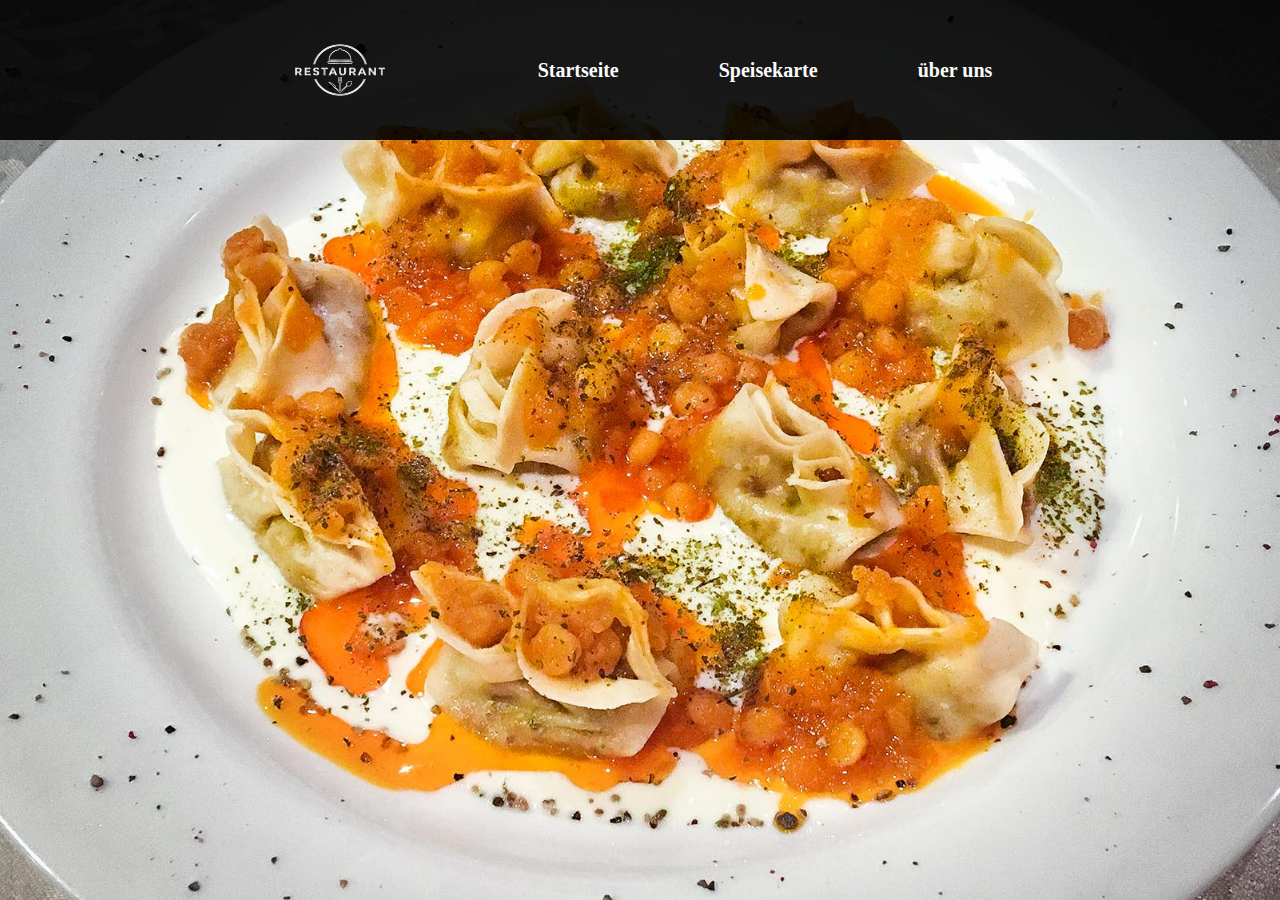
==== home.html @ a96219e9 "v0.2" ====
<!DOCTYPE html>
<html lang="en">
    
<head>
    <meta charset="UTF-8">
    <meta name="viewport" content="width=device-width, initial-scale=1.0">
    <title></title>
    <link rel="stylesheet" href="homeStyle.css">
</head>
<body>
        
        <header>
            <div class="logo">
                <a href="home.html"><img src="imgs/logo.png" alt=""></a>
            </div>
            <ul>
                <a href="">Startseite</a>
                <a href="">Speisekarte</a>
                <a href="">über uns</a>
            </ul>
            
        </header>
            <section>

            </section>
        <section>

        </section>
    
    
</body>
</html>
---- homeStyle.css ----
body{
    margin: 0;
    padding: 0;
    background-image: url('imgs/mantu.jpg');
    background-size: cover; /* Das Bild so anpassen, dass es den gesamten Hintergrund abdeckt */
    background-position: center; /* Das Bild in der Mitte des Bildschirms positionieren */
    background-repeat: no-repeat; /* Verhindern, dass das Bild wiederholt wird */
    min-height: 100vh;
}
header{
    left: 0;
    right: 0;
    top: 0;
    width: auto;
    background-color:rgb(0, 0, 0);
    opacity: 0.9;
    position: fixed;
    z-index: 1000;
    display: flex;
    justify-content: center;
    align-items: center;
}
header ul 
{   
    display: flex;
    justify-content: center;
    align-items: center;
    width: 500px;
    height: 5vh;
    gap: 100px;
    padding: 0;
    margin: 0;
}

header ul a{
    text-decoration: none;
    color: rgb(255, 255, 255);
    font-weight: 700;
    font-size: 20px;
}
header .logo{
    height: 140px;
    width: 150px;
    margin-right: 100px;
}
header .logo img
{
    position: relative;
    border-color: rgb(0, 0, 0);
    height: 100%;
    width: 100%;
}


@media (max-width: 800px)
{
    header {
        
    }
}
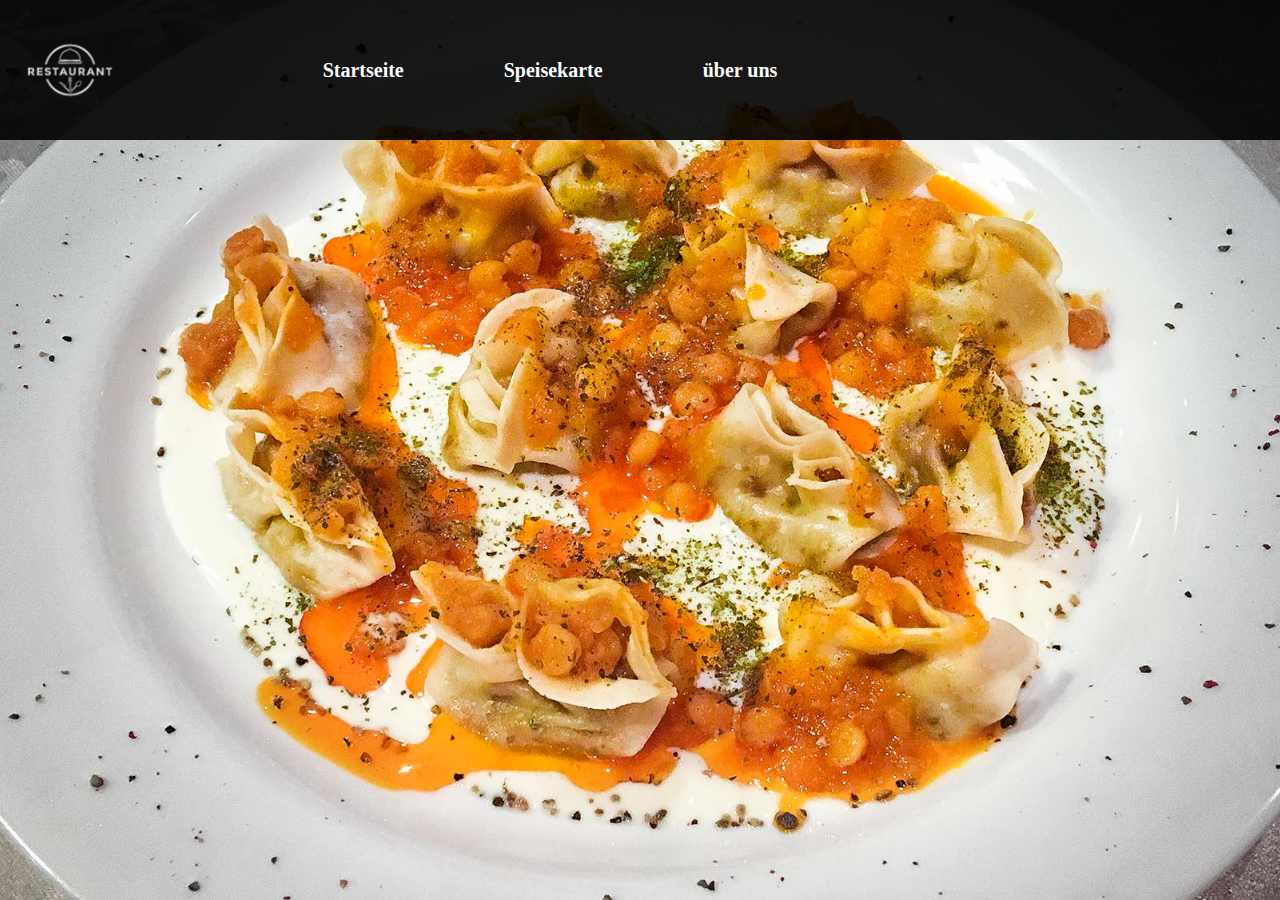
==== commit 61c21b5f: "v0100" ====
--- a/home.html
+++ b/home.html
@@ -6,6 +6,7 @@
     <meta name="viewport" content="width=device-width, initial-scale=1.0">
     <title></title>
     <link rel="stylesheet" href="homeStyle.css">
+    
 </head>
 <body>
         
@@ -13,13 +14,13 @@
             <div class="logo">
                 <a href="home.html"><img src="imgs/logo.png" alt=""></a>
             </div>
-            <ul>
-                <a href="">Startseite</a>
-                <a href="">Speisekarte</a>
-                <a href="">über uns</a>
-            </ul>
-            
+                <ul>
+                    <a href="home.html">Startseite</a>
+                    <a href="menu.html">Speisekarte</a>
+                    <a href="">über uns</a>
+                </ul>
         </header>
+
             <section>
 
             </section>
--- a/homeStyle.css
+++ b/homeStyle.css
@@ -18,8 +18,10 @@
     position: fixed;
     z-index: 1000;
     display: flex;
-    justify-content: center;
+    justify-content: left;
     align-items: center;
+    justify-items: flex-start;
+    gap: 150px;
 }
 header ul 
 {   
@@ -42,7 +44,8 @@
 header .logo{
     height: 140px;
     width: 150px;
-    margin-right: 100px;
+    justify-items: left;
+    display: flex	;
 }
 header .logo img
 {
@@ -55,7 +58,5 @@
 
 @media (max-width: 800px)
 {
-    header {
-        
-    }
+    
 }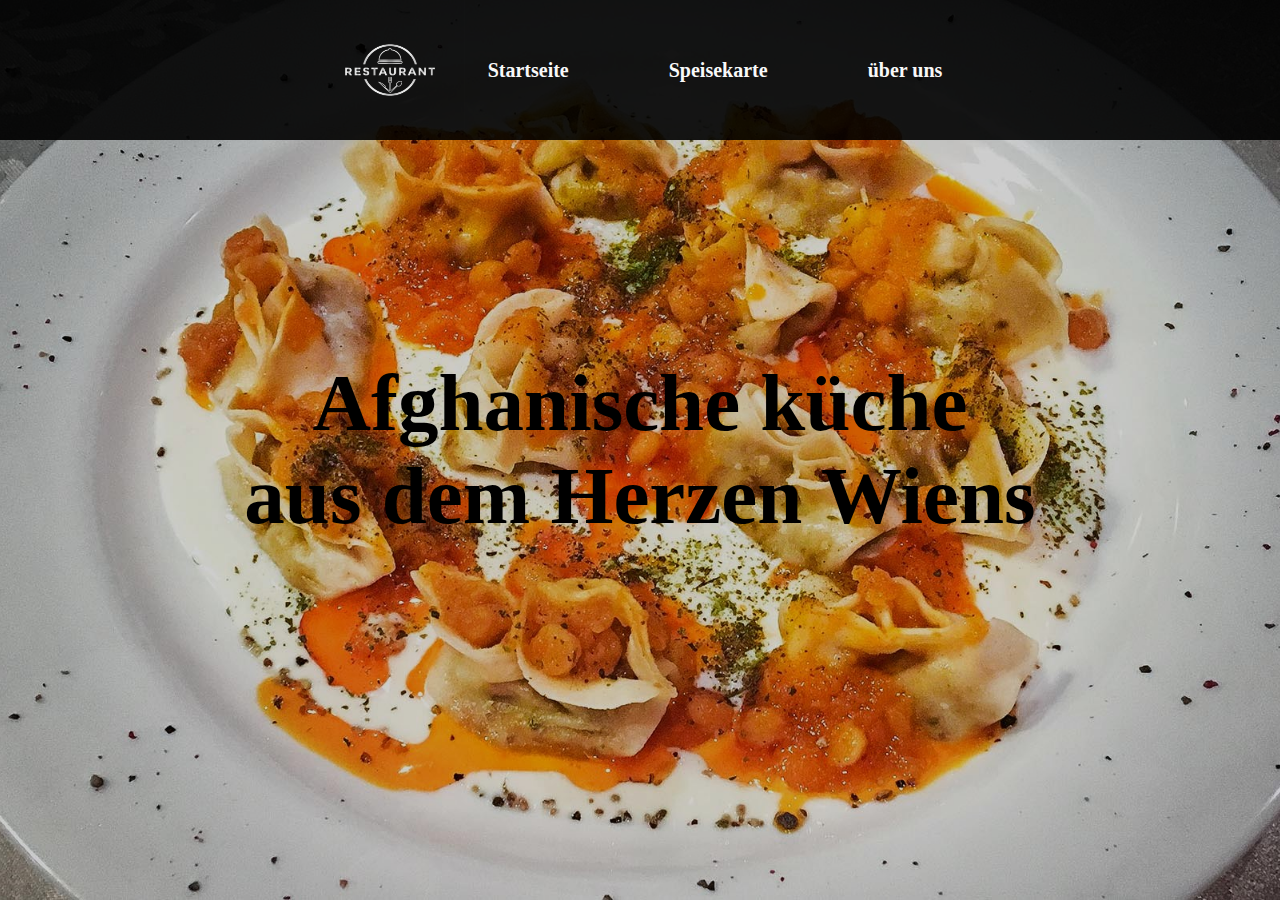
==== commit 16f3f9e7: "v0.4" ====
--- a/home.html
+++ b/home.html
@@ -21,13 +21,12 @@
                 </ul>
         </header>
 
-            <section>
-
+            <section class="Welcomesection">
+                <h1>
+                    Afghanische küche<br>
+                    aus dem Herzen Wiens
+                </h1>
             </section>
-        <section>
-
-        </section>
-    
     
 </body>
 </html>--- a/homeStyle.css
+++ b/homeStyle.css
@@ -1,4 +1,5 @@
 
+@import url('https://fonts.googleapis.com/css2?family=Madimi+One&display=swap');
 body{
     margin: 0;
     padding: 0;
@@ -18,10 +19,9 @@
     position: fixed;
     z-index: 1000;
     display: flex;
-    justify-content: left;
+    justify-content: center;
     align-items: center;
-    justify-items: flex-start;
-    gap: 150px;
+    
 }
 header ul 
 {   
@@ -44,8 +44,6 @@
 header .logo{
     height: 140px;
     width: 150px;
-    justify-items: left;
-    display: flex	;
 }
 header .logo img
 {
@@ -55,6 +53,19 @@
     width: 100%;
 }
 
+.Welcomesection{
+    width: 100%;
+    height: 100vh;
+    display: flex;
+    justify-content: center;
+    align-items: center;
+}
+.Welcomesection h1{
+    text-align: center;
+    font-weight: 700;
+    font-size: 9vh;
+}
+
 
 @media (max-width: 800px)
 {
